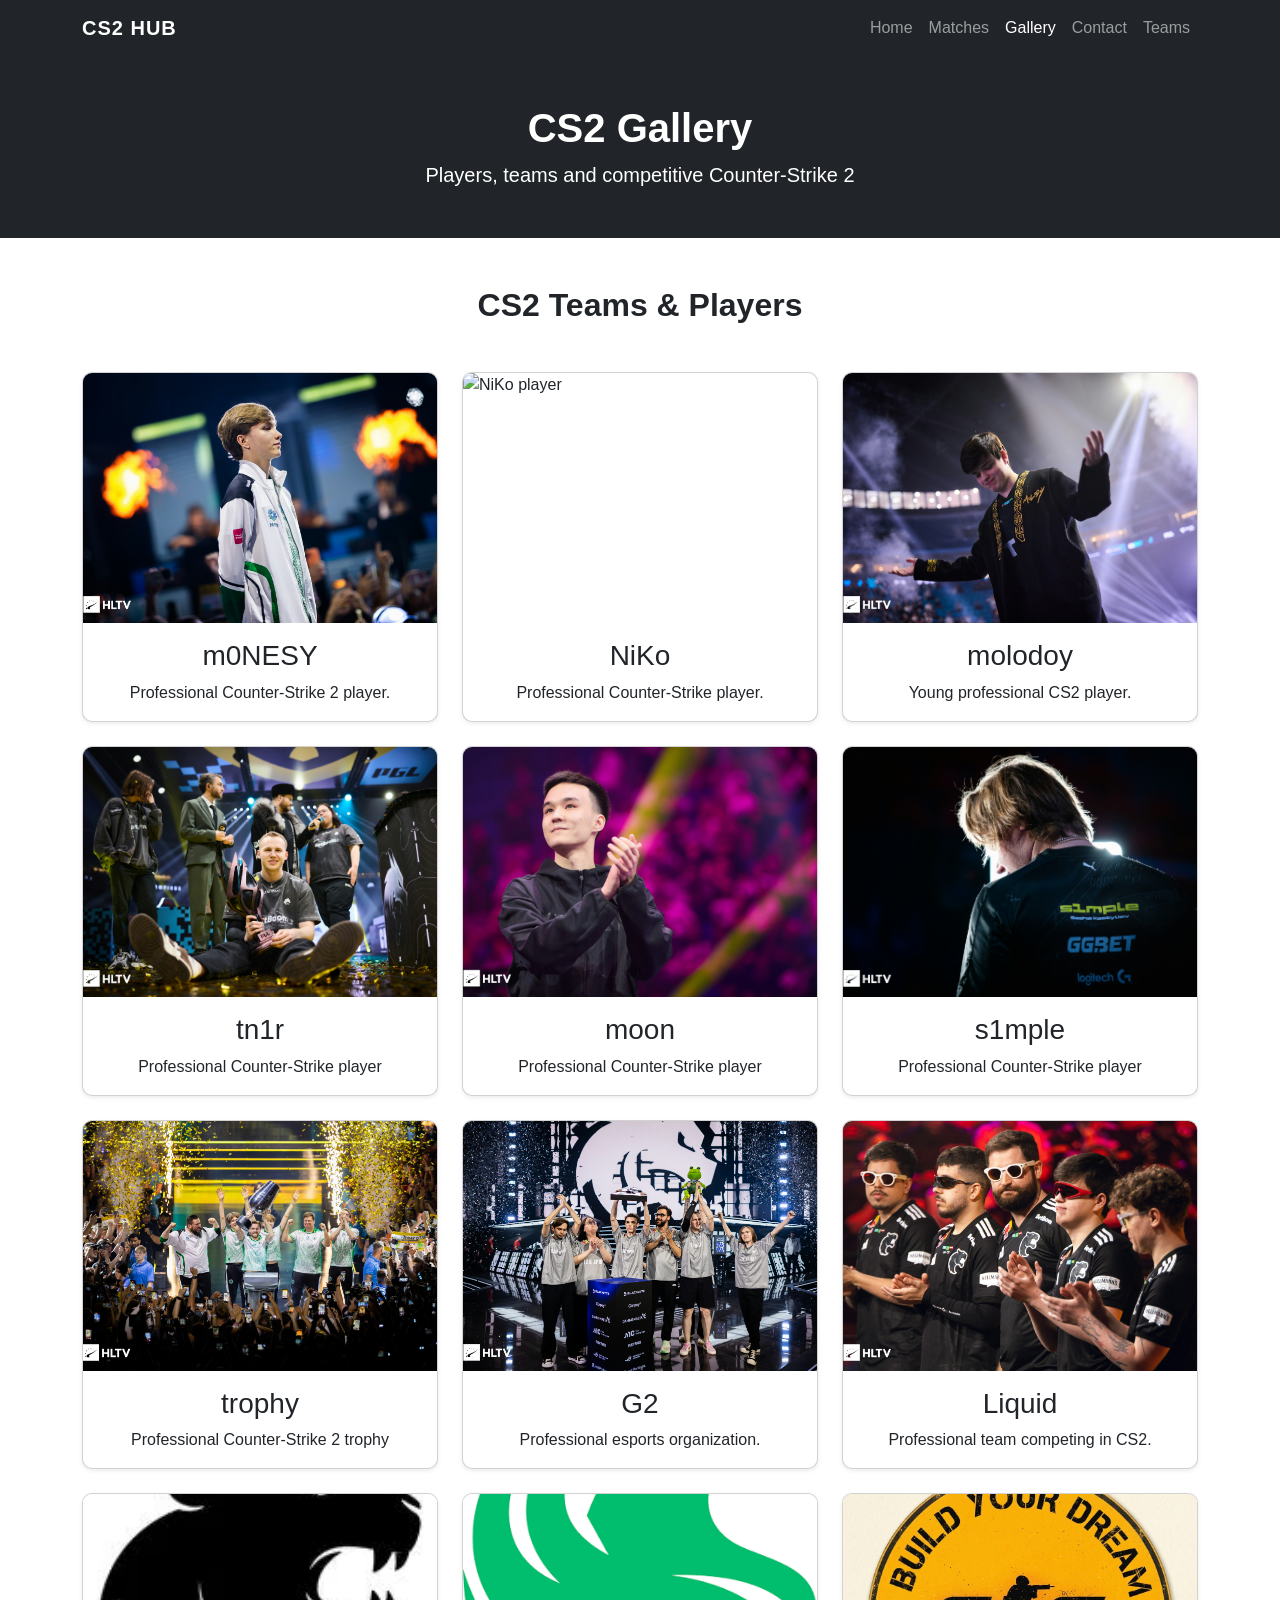
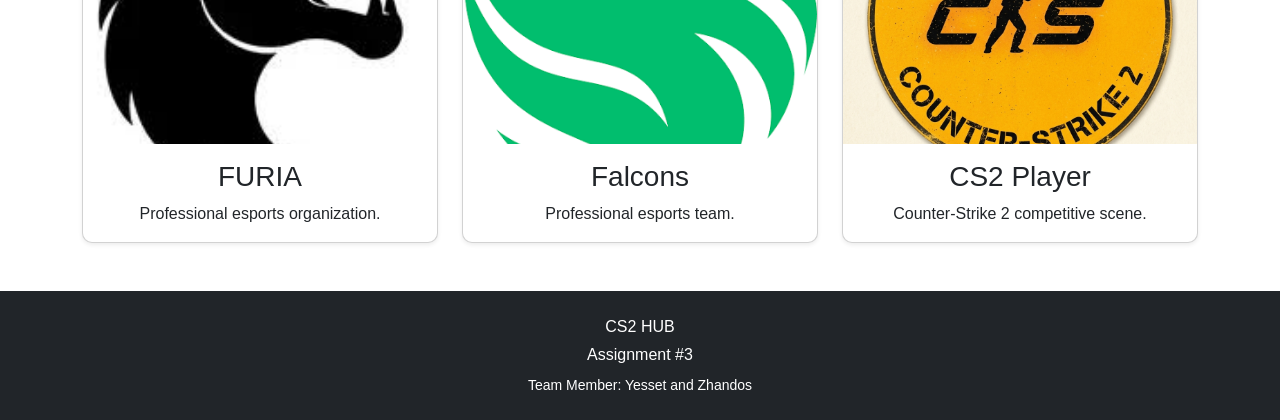
==== gallery.html @ fe24099f "Add files via upload" ====
<!DOCTYPE html>

<html lang="en">

<head>

<meta charset="UTF-8">

<meta
    name="viewport"
    content="width=device-width, initial-scale=1.0"
>

<title>CS2 HUB - Gallery</title>

<link
    href="https://cdn.jsdelivr.net/npm/bootstrap@5.3.3/dist/css/bootstrap.min.css"
    rel="stylesheet"
>

<link rel="stylesheet" href="css/style.css">

</head>

<body>

<!-- =====================================================
     NAVBAR
     ===================================================== -->

<nav class="navbar navbar-expand-lg navbar-dark bg-dark sticky-top">

<div class="container">

    <a
        class="navbar-brand fw-bold"
        href="index.html"
    >
        CS2 HUB
    </a>


    <button
        class="navbar-toggler"
        type="button"
        data-bs-toggle="collapse"
        data-bs-target="#mainNavbar"
        aria-controls="mainNavbar"
        aria-expanded="false"
        aria-label="Toggle navigation"
    >

        <span class="navbar-toggler-icon"></span>

    </button>


    <div
        class="collapse navbar-collapse"
        id="mainNavbar"
    >

        <ul class="navbar-nav ms-auto">

            <li class="nav-item">
                <a
                    class="nav-link"
                    href="index.html"
                >
                    Home
                </a>
            </li>

            <li class="nav-item">
                <a
                    class="nav-link"
                    href="matches.html"
                >
                    Matches
                </a>
            </li>

            <li class="nav-item">
                <a
                    class="nav-link active"
                    href="gallery.html"
                >
                    Gallery
                </a>
            </li>

            <li class="nav-item">
                <a
                    class="nav-link"
                    href="contact.html"
                >
                    Contact
                </a>
            </li>

            <li class="nav-item">
                <a
                    class="nav-link"
                    href="index.html#teams"
                >
                    Teams
                </a>
            </li>

        </ul>

    </div>

</div>

</nav>

<!-- =====================================================
     HEADER
     ===================================================== -->

<header class="page-header py-5">

<div class="container text-center">

    <h1 class="fw-bold">
        CS2 Gallery
    </h1>

    <p class="lead mb-0">
        Players, teams and competitive Counter-Strike 2
    </p>

</div>

</header>

<!-- =====================================================
     GALLERY
     ===================================================== -->

<main class="container py-5">

<h2 class="section-title text-center mb-5">
    CS2 Teams & Players
</h2>


<div class="row g-4">


    <!-- 1 -->

    <div class="col-12 col-md-6 col-lg-4">

        <div class="card gallery-card h-100 shadow-sm">

            <img
                src="images/monesy.jpg"
                class="card-img-top gallery-image"
                alt="m0NESY player"
            >

            <div class="card-body text-center">

                <h3 class="card-title">
                    m0NESY
                </h3>

                <p class="card-text">
                    Professional Counter-Strike 2 player.
                </p>

            </div>

        </div>

    </div>



    <!-- 2 -->

    <div class="col-12 col-md-6 col-lg-4">

        <div class="card gallery-card h-100 shadow-sm">

            <img
                src="images/NiKo.jpg"
                class="card-img-top gallery-image"
                alt="NiKo player"
            >

            <div class="card-body text-center">

                <h3 class="card-title">
                    NiKo
                </h3>

                <p class="card-text">
                    Professional Counter-Strike player.
                </p>

            </div>

        </div>

    </div>



    <!-- 3 -->

    <div class="col-12 col-md-6 col-lg-4">

        <div class="card gallery-card h-100 shadow-sm">

            <img
                src="images/molodoy.jpg"
                class="card-img-top gallery-image"
                alt="donk player"
            >

            <div class="card-body text-center">

                <h3 class="card-title">
                    molodoy
                </h3>

                <p class="card-text">
                    Young professional CS2 player.
                </p>

            </div>

        </div>

    </div>



    <!-- 4 -->

    <div class="col-12 col-md-6 col-lg-4">

        <div class="card gallery-card h-100 shadow-sm">

            <img
                src="images/tn1r.jpg"
                class="card-img-top gallery-image"
                alt="NAVI team"
            >

            <div class="card-body text-center">

                <h3 class="card-title">
                    tn1r
                </h3>

                <p class="card-text">
                    Professional Counter-Strike player
                </p>

            </div>

        </div>

    </div>



    <!-- 5 -->

    <div class="col-12 col-md-6 col-lg-4">

        <div class="card gallery-card h-100 shadow-sm">

            <img
                src="images/moon.jpg"
                class="card-img-top gallery-image"
                alt="Spirit team"
            >

            <div class="card-body text-center">

                <h3 class="card-title">
                    moon
                </h3>

                <p class="card-text">
                    Professional Counter-Strike player
                </p>

            </div>

        </div>

    </div>



    <!-- 6 -->

    <div class="col-12 col-md-6 col-lg-4">

        <div class="card gallery-card h-100 shadow-sm">

            <img
                src="images/goat.jpg"
                class="card-img-top gallery-image"
                alt="Vitality team"
            >

            <div class="card-body text-center">

                <h3 class="card-title">
                    s1mple
                </h3>

                <p class="card-text">
                    Professional Counter-Strike player
                </p>

            </div>

        </div>

    </div>



    <!-- 7 -->

    <div class="col-12 col-md-6 col-lg-4">

        <div class="card gallery-card h-100 shadow-sm">

            <img
                src="images/trophy.jpg"
                class="card-img-top gallery-image"
                alt="FaZe team"
            >

            <div class="card-body text-center">

                <h3 class="card-title">
                    trophy
                </h3>

                <p class="card-text">
                    Professional Counter-Strike 2 trophy
                </p>

            </div>

        </div>

    </div>



    <!-- 8 -->

    <div class="col-12 col-md-6 col-lg-4">

        <div class="card gallery-card h-100 shadow-sm">

            <img
                src="images/ob.jpg"
                class="card-img-top gallery-image"
                alt="G2 team"
            >

            <div class="card-body text-center">

                <h3 class="card-title">
                    G2
                </h3>

                <p class="card-text">
                    Professional esports organization.
                </p>

            </div>

        </div>

    </div>



    <!-- 9 -->

    <div class="col-12 col-md-6 col-lg-4">

        <div class="card gallery-card h-100 shadow-sm">

            <img
                src="images/ob2.jpg"
                class="card-img-top gallery-image"
                alt="Liquid team"
            >

            <div class="card-body text-center">

                <h3 class="card-title">
                    Liquid
                </h3>

                <p class="card-text">
                    Professional team competing in CS2.
                </p>

            </div>

        </div>

    </div>



    <!-- 10 -->

    <div class="col-12 col-md-6 col-lg-4">

        <div class="card gallery-card h-100 shadow-sm">

            <img
                src="images/furia.jpg"
                class="card-img-top gallery-image"
                alt="FURIA team"
            >

            <div class="card-body text-center">

                <h3 class="card-title">
                    FURIA
                </h3>

                <p class="card-text">
                    Professional esports organization.
                </p>

            </div>

        </div>

    </div>



    <!-- 11 -->

    <div class="col-12 col-md-6 col-lg-4">

        <div class="card gallery-card h-100 shadow-sm">

            <img
                src="images/falcons.jpg"
                class="card-img-top gallery-image"
                alt="Falcons team"
            >

            <div class="card-body text-center">

                <h3 class="card-title">
                    Falcons
                </h3>

                <p class="card-text">
                    Professional esports team.
                </p>

            </div>

        </div>

    </div>



    <!-- 12 -->

    <div class="col-12 col-md-6 col-lg-4">

        <div class="card gallery-card h-100 shadow-sm">

            <img
                src="images/avatar.jpg"
                class="card-img-top gallery-image"
                alt="CS2 player"
            >

            <div class="card-body text-center">

                <h3 class="card-title">
                    CS2 Player
                </h3>

                <p class="card-text">
                    Counter-Strike 2 competitive scene.
                </p>

            </div>

        </div>

    </div>


</div>

</main>

<!-- =====================================================
     FOOTER
     ===================================================== -->

<footer class="bg-dark text-white text-center py-4">

<div class="container">

    <p class="mb-1">
        CS2 HUB
    </p>

    <p class="mb-0">
        Assignment #3
    </p>

    <p class="small mt-2 mb-0">
        Team Member: Yesset and Zhandos
    </p>

</div>

</footer>

<script
    src="https://cdn.jsdelivr.net/npm/bootstrap@5.3.3/dist/js/bootstrap.bundle.min.js"
></script>

</body>

</html>
---- css/style.css ----
/* =========================================================
   CS2 HUB
   ASSIGNMENT #3
   MEDIA QUERIES + BOOTSTRAP GRID
   ========================================================= */


/* =========================================================
   GENERAL
   ========================================================= */

html {
    scroll-behavior: smooth;
}


body {
    margin: 0;

    font-family:
        Arial,
        Helvetica,
        sans-serif;

    background-color: #ffffff;

    color: #212529;
}


img {
    max-width: 100%;
}


/* =========================================================
   NAVBAR
   ========================================================= */

.navbar-brand {
    letter-spacing: 1px;
}


.nav-link {
    transition: 0.2s ease;
}


.nav-link:hover {
    color: #ffffff !important;
}


/* =========================================================
   HERO
   ========================================================= */

.hero-section {

    background:
        linear-gradient(
            rgba(0, 0, 0, 0.72),
            rgba(0, 0, 0, 0.72)
        ),
        url("../images/trophy.jpg")
        center / cover no-repeat;

    color: white;

    min-height: 420px;

    display: flex;

    align-items: center;
}


.hero-title {
    font-size: 4rem;
}


.hero-text {

    max-width: 800px;

    margin-left: auto;
    margin-right: auto;

}


/* =========================================================
   PAGE HEADER
   ========================================================= */

.page-header {

    background-color: #212529;

    color: white;

}


/* =========================================================
   SECTION TITLES
   ========================================================= */

.section-title {
    font-weight: 700;
}


/* =========================================================
   RESPONSIVE TYPOGRAPHY
   ========================================================= */

.responsive-text {

    font-size: 18px;

    line-height: 1.7;

}


/* =========================================================
   INFO BOX
   ========================================================= */

.info-box {

    background-color: #f8f9fa;

    border-left:
        5px solid
        #0d6efd;

    border-radius: 8px;

}


/* =========================================================
   TASK 2
   CUSTOM MEDIA QUERY CARDS
   ========================================================= */

.custom-card-container {

    display: flex;

    flex-wrap: wrap;

    gap: 24px;

}


.custom-card {

    flex:
        1 1
        calc(33.333% - 16px);

    min-width: 0;

    background-color: white;

    border:
        1px solid
        #dee2e6;

    border-radius: 10px;

    overflow: hidden;

    box-shadow:
        0 4px 12px
        rgba(0, 0, 0, 0.08);

    transition:
        transform 0.2s ease,
        box-shadow 0.2s ease;

}


.custom-card:hover {

    transform:
        translateY(-5px);

    box-shadow:
        0 8px 20px
        rgba(0, 0, 0, 0.15);

}


.custom-card-image {

    width: 100%;

    height: 230px;

    object-fit: cover;

}


.custom-card-content {

    padding: 20px;

}


.custom-card-content h3 {

    margin-top: 0;

    margin-bottom: 10px;

}


.custom-card-content p {

    line-height: 1.6;

}


/* =========================================================
   BOOTSTRAP CARDS
   ========================================================= */

.card {

    border-radius: 10px;

    overflow: hidden;

}


.card-img-top {

    height: 230px;

    object-fit: cover;

}


/* =========================================================
   CAROUSEL
   ========================================================= */

.carousel-image {

    height: 500px;

    object-fit: cover;

}


/* =========================================================
   BUTTONS
   ========================================================= */

.btn {

    transition:
        0.2s ease;

}


/* =========================================================
   FORM
   ========================================================= */

.form-control,
.form-select {

    min-height: 45px;

}


textarea.form-control {

    min-height: 130px;

}


/* =========================================================
   GALLERY
   ========================================================= */

.gallery-card {

    transition:
        transform 0.25s ease,
        box-shadow 0.25s ease;

}


.gallery-card:hover {

    transform:
        translateY(-6px);

    box-shadow:
        0 10px 25px
        rgba(0, 0, 0, 0.15) !important;

}


.gallery-image {

    width: 100%;

    height: 250px;

    object-fit: cover;

}


/* =========================================================
   FOOTER
   ========================================================= */

footer {

    margin-top: 0;

}


/* =========================================================
   MOBILE
   0 - 575px
   ========================================================= */

@media (max-width: 575.98px) {


    /* HERO */

    .hero-section {

        min-height: 360px;

    }


    .hero-title {

        font-size: 36px;

    }


    .hero-text {

        font-size: 16px;

    }


    /* TYPOGRAPHY */

    .responsive-text {

        font-size: 14px;

    }


    .section-title {

        font-size: 28px;

    }


    /* TASK 2 */

    .custom-card {

        flex:
            1 1 100%;

    }


    .custom-card-image {

        height: 220px;

    }


    /* CAROUSEL */

    .carousel-image {

        height: 280px;

    }


    /* BUTTON GROUP */

    .btn-group {

        display: flex;

        flex-direction: column;

    }


    .btn-group .btn {

        border-radius: 6px !important;

        margin-bottom: 5px;

    }


    /* GALLERY */

    .gallery-image {

        height: 220px;

    }

}


/* =========================================================
   TABLET
   576 - 991px
   ========================================================= */

@media (
    min-width: 576px
) and (
    max-width: 991.98px
) {


    /* HERO */

    .hero-title {

        font-size: 48px;

    }


    .hero-text {

        font-size: 18px;

    }


    /* TYPOGRAPHY */

    .responsive-text {

        font-size: 17px;

    }


    /* TASK 2 */

    .custom-card {

        flex:
            1 1
            calc(50% - 12px);

    }


    /* CAROUSEL */

    .carousel-image {

        height: 400px;

    }


    /* GALLERY */

    .gallery-image {

        height: 240px;

    }

}


/* =========================================================
   DESKTOP
   992px+
   ========================================================= */

@media (min-width: 992px) {


    /* HERO */

    .hero-title {

        font-size: 64px;

    }


    /* TYPOGRAPHY */

    .responsive-text {

        font-size: 20px;

    }


    /* TASK 2 */

    .custom-card {

        flex:
            1 1
            calc(33.333% - 16px);

    }


    /* CAROUSEL */

    .carousel-image {

        height: 500px;

    }


    /* GALLERY */

    .gallery-image {

        height: 250px;

    }

}


/* =========================================================
   ACCESSIBILITY
   ========================================================= */

button:focus,
a:focus,
input:focus,
select:focus,
textarea:focus {

    outline:
        3px solid
        rgba(13, 110, 253, 0.4);

    outline-offset: 2px;

}


/* =========================================================
   REDUCED MOTION
   ========================================================= */

@media (prefers-reduced-motion: reduce) {

    html {

        scroll-behavior: auto;

    }


    *,
    *::before,
    *::after {

        transition:
            none !important;

    }

}
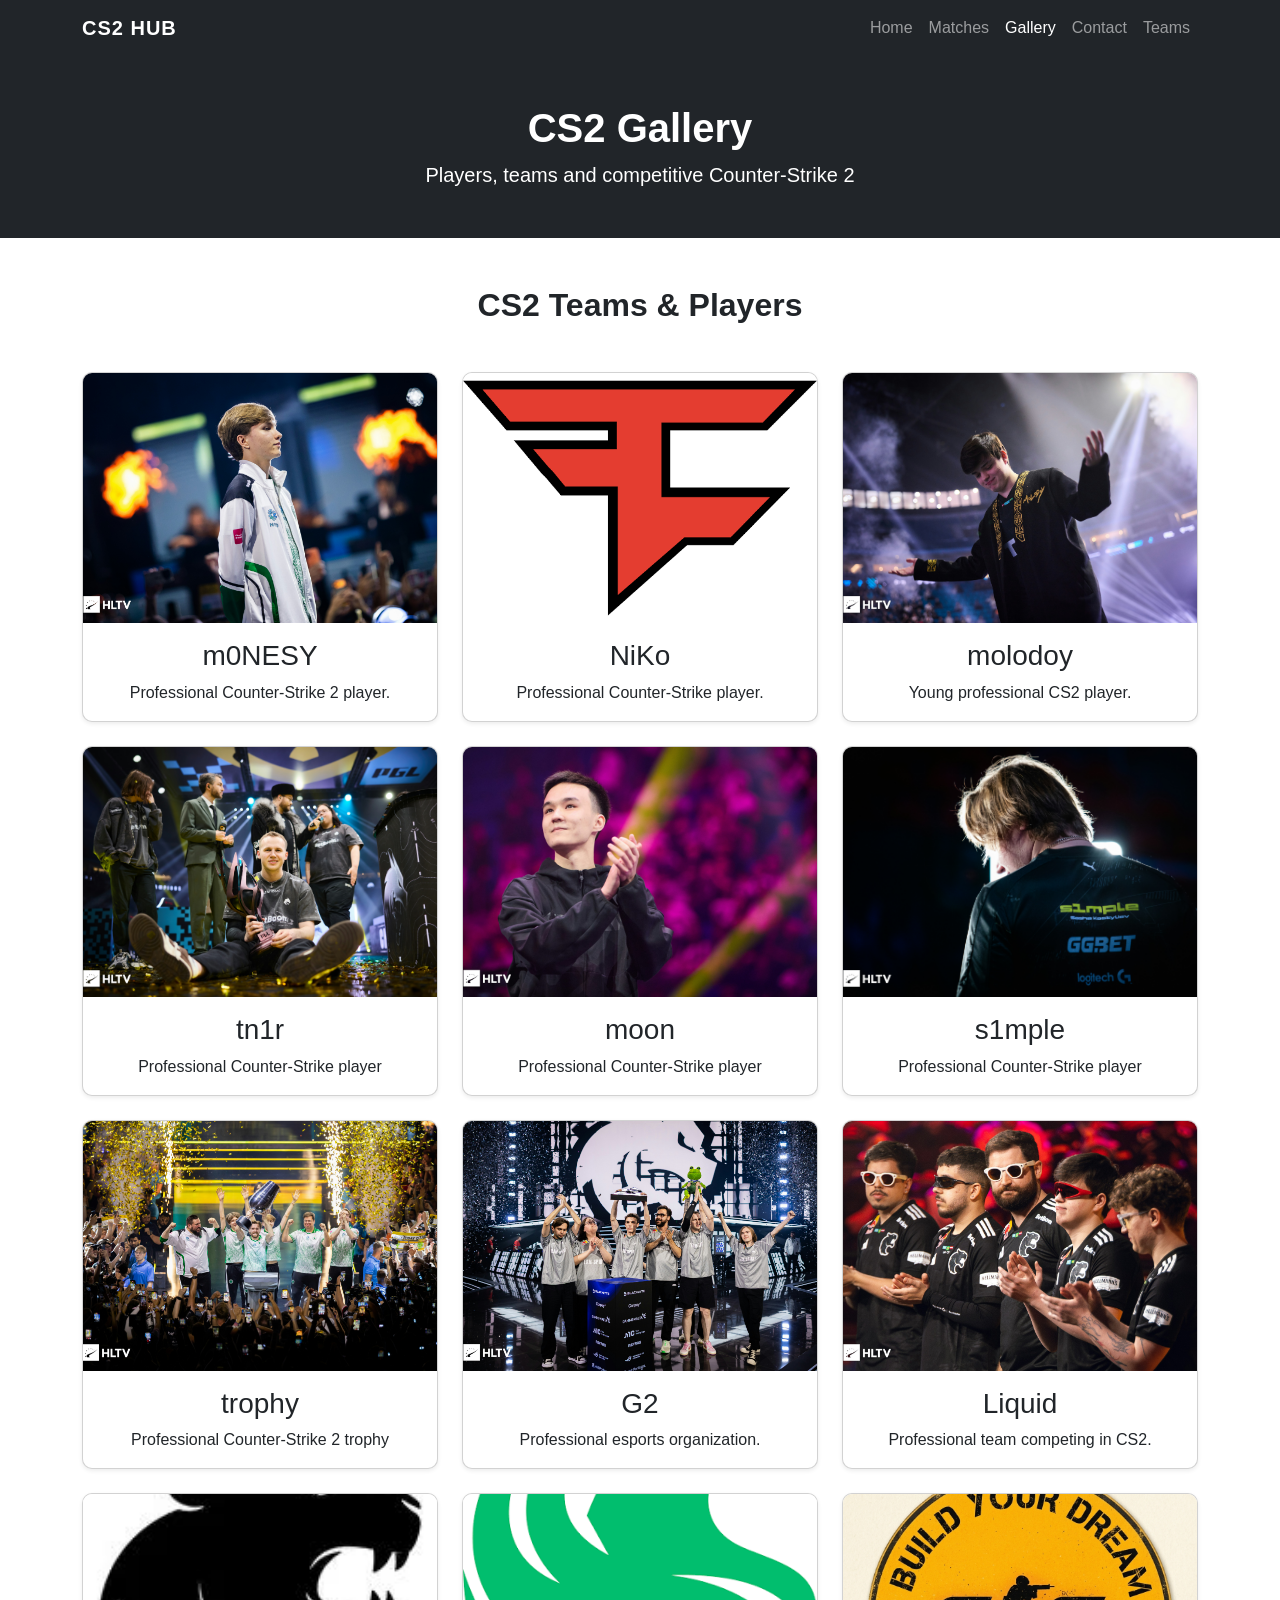
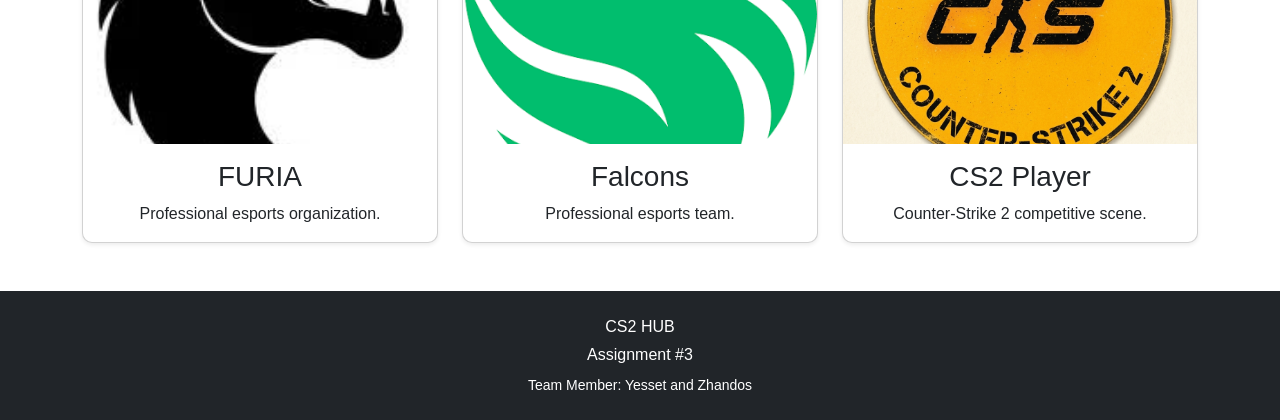
==== commit bfb6e556: "Update gallery.html" ====
--- a/gallery.html
+++ b/gallery.html
@@ -186,7 +186,7 @@
         <div class="card gallery-card h-100 shadow-sm">
 
             <img
-                src="images/NiKo.jpg"
+                src="images/faze.jpg"
                 class="card-img-top gallery-image"
                 alt="NiKo player"
             >
